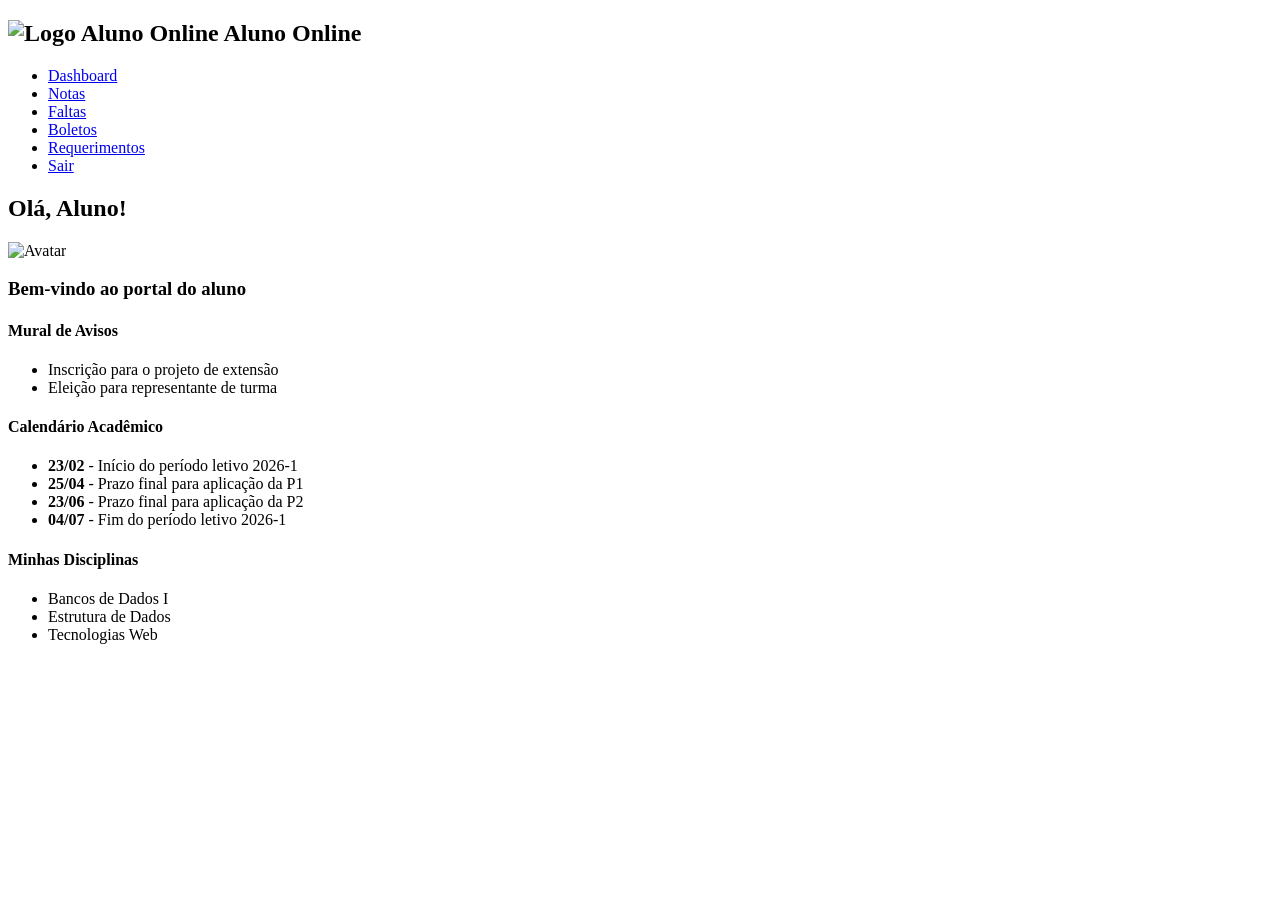
==== praticas/aluno-online-vanilla/dashboard.html @ dd04486b "feat: adiciona tela de login com validação e define index.html como página inicial" ====
<!DOCTYPE html>
<html lang="pt-br">
<head>
  <meta charset="UTF-8">
  <meta name="viewport" content="width=device-width, initial-scale=1.0">
  <title>Aluno Online</title>
  <link rel="stylesheet" href="/src/style.css">
</head>
<body>

    <aside>
        <header>
            <h2><img src="learn.svg" alt="Logo Aluno Online"> Aluno Online</h2>
        </header>

        <nav>
            <ul>
                <li><a href="#">Dashboard</a></li>
                <li><a href="#">Notas</a></li>
                <li><a href="#">Faltas</a></li>
                <li><a href="#">Boletos</a></li>
                <li><a href="#">Requerimentos</a></li>
                <li><a href="#">Sair</a></li>
            </ul>
        </nav>
    </aside>

    <main>
        <header class="top-bar">
            <h2>Olá, Aluno!</h2>
            <img src="avatar.svg" alt="Avatar">
        </header>

        <section id="dashboard-content">
            <h3>Bem-vindo ao portal do aluno</h3>

            <article>
                <h4>Mural de Avisos</h4>
                <ul>
                    <li>Inscrição para o projeto de extensão</li>
                    <li>Eleição para representante de turma</li>
                </ul>
            </article>

            <article>
                <h4>Calendário Acadêmico</h4>
                <ul>
                    <li><strong>23/02</strong> - Início do período letivo 2026-1</li>
                    <li><strong>25/04</strong> - Prazo final para aplicação da P1</li>
                    <li><strong>23/06</strong> - Prazo final para aplicação da P2</li>
                    <li><strong>04/07</strong> - Fim do período letivo 2026-1</li>
                </ul>
            </article>

            <article>
                <h4>Minhas Disciplinas</h4>
                <ul>
                    <li>Bancos de Dados I</li>
                    <li>Estrutura de Dados</li>
                    <li>Tecnologias Web</li>
                </ul>
            </article>
        </section>
    </main>

</body>
</html>
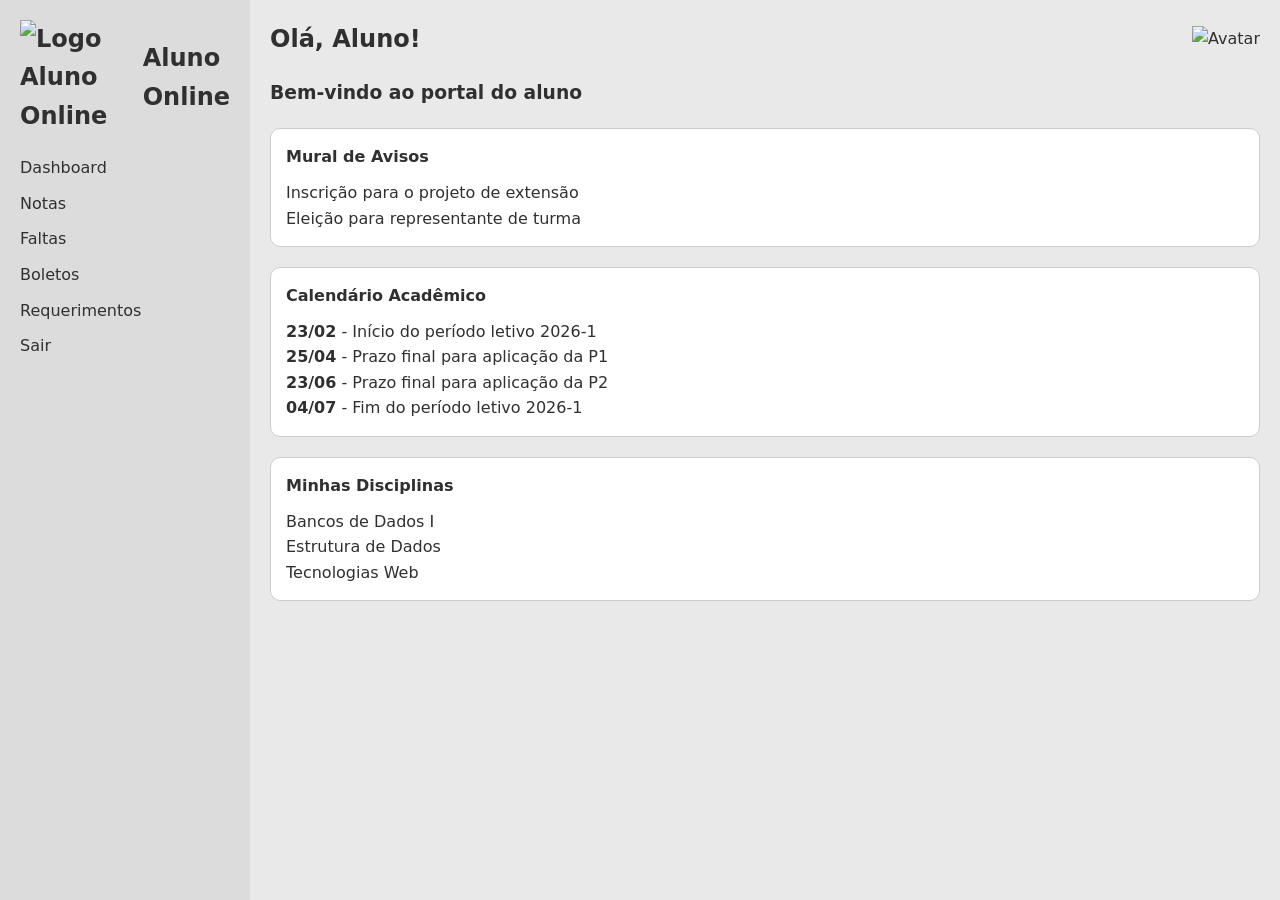
==== commit 942ea9bf: "fix: corrige caminhos relativos de CSS e JS" ====
--- a/praticas/aluno-online-vanilla/dashboard.html
+++ b/praticas/aluno-online-vanilla/dashboard.html
@@ -4,7 +4,7 @@
   <meta charset="UTF-8">
   <meta name="viewport" content="width=device-width, initial-scale=1.0">
   <title>Aluno Online</title>
-  <link rel="stylesheet" href="/src/style.css">
+  <link rel="stylesheet" href="src/style.css">
 </head>
 <body>
 
--- a/praticas/aluno-online-vanilla/src/style.css
+++ b/praticas/aluno-online-vanilla/src/style.css
@@ -0,0 +1,117 @@
+/* Variáveis */
+:root {
+  --cor-fundo: #e9e9e9;
+  --cor-texto: #303030;
+}
+
+/* Reset */
+* {
+  margin: 0;
+  padding: 0;
+  box-sizing: border-box;
+}
+
+body {
+  font-family: system-ui, Avenir, Helvetica, Arial, sans-serif;
+  font-weight: 400;
+  line-height: 1.6;
+  color: var(--cor-texto);
+  background-color: var(--cor-fundo);
+  display: flex;
+  min-height: 100vh;
+}
+
+/* Sidebar */
+aside {
+  width: 250px;
+  background-color: #dcdcdc;
+  padding: 20px;
+}
+
+aside h2 {
+  display: flex;
+  align-items: center;
+  gap: 10px;
+  margin-bottom: 20px;
+}
+
+aside ul {
+  list-style: none;
+}
+
+aside li {
+  margin-bottom: 10px;
+}
+
+aside a {
+  text-decoration: none;
+  color: var(--cor-texto);
+}
+
+/* Conteúdo principal */
+main {
+  flex: 1;
+  padding: 20px;
+}
+
+/* Topbar */
+.top-bar {
+  display: flex;
+  justify-content: space-between;
+  align-items: center;
+  margin-bottom: 20px;
+}
+
+.top-bar h2 {
+  display: flex;
+  align-items: center;
+  gap: 10px;
+}
+
+/* Dashboard */
+#dashboard-content h3 {
+  margin-bottom: 20px;
+}
+
+/* Cards */
+article {
+  background-color: #fff;
+  border: 1px solid #ccc;
+  border-radius: 10px;
+  padding: 15px;
+  margin-bottom: 20px;
+}
+
+article h4 {
+  margin-bottom: 10px;
+}
+
+/* remove bolinhas dos cards */
+article ul,
+article li {
+  list-style: none;
+  padding-left: 0;
+  margin-left: 0;
+}
+
+/* Responsividade */
+@media (width <= 768px) {
+  body {
+    flex-direction: column;
+  }
+
+  aside {
+    width: 100%;
+  }
+
+  main {
+    width: 100%;
+  }
+
+  .top-bar {
+    flex-direction: column;
+    align-items: flex-start;
+    gap: 10px;
+  }
+}
+}
